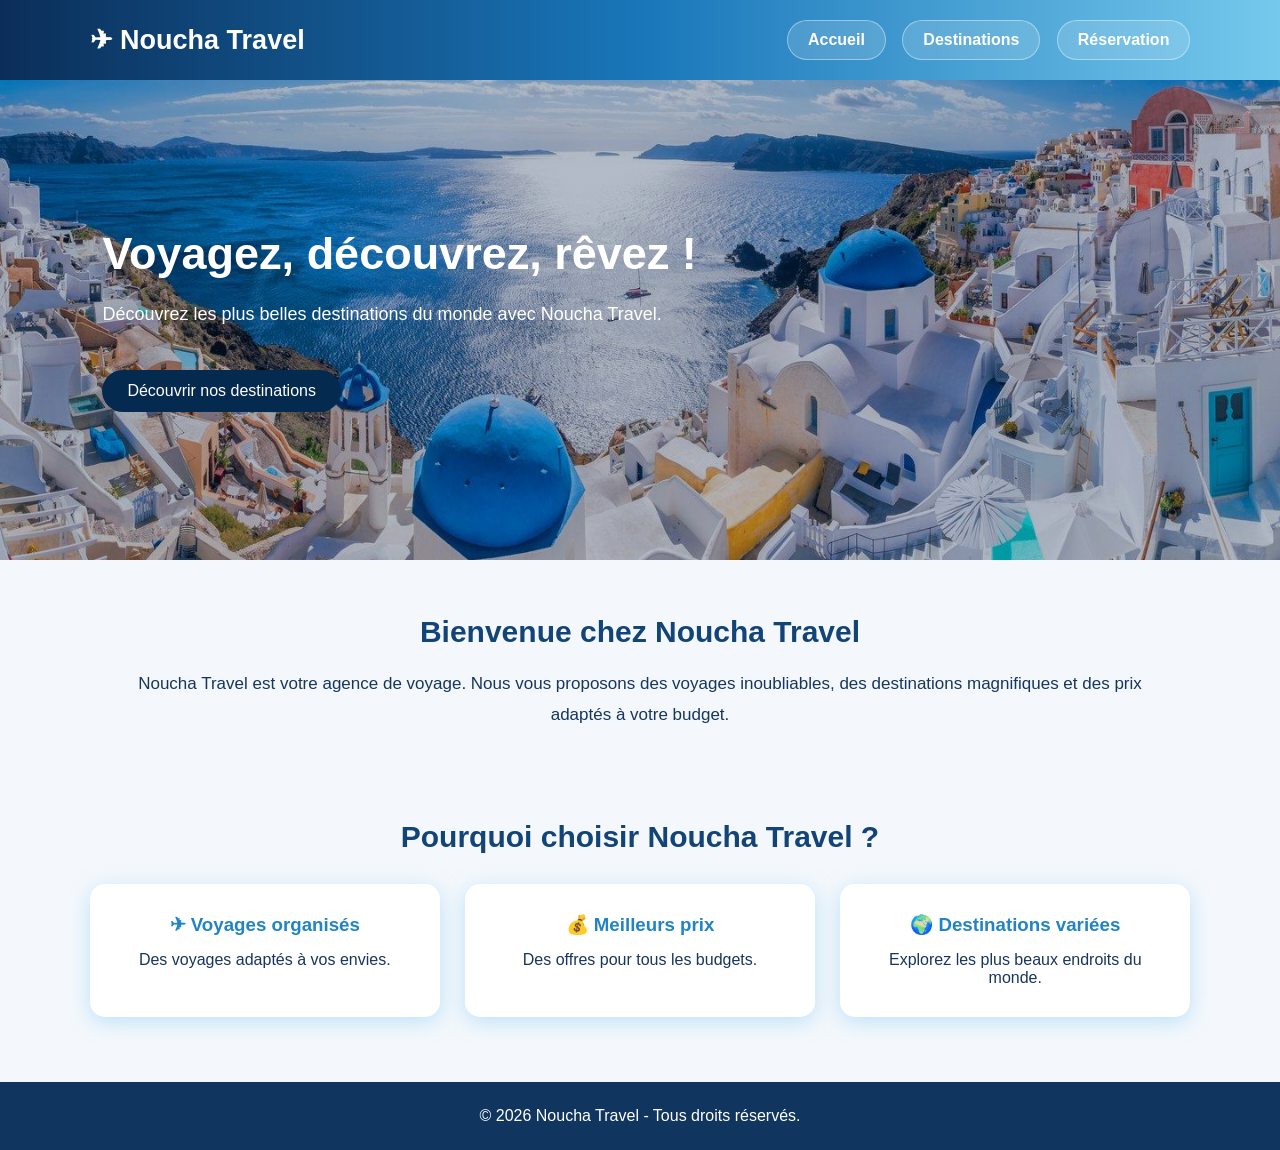
==== index.html @ 862ea815 "Initial commit - Noucha Travel" ====
<!DOCTYPE html>
<html lang="fr">
<head>
    <meta charset="UTF-8">
    <meta name="viewport" content="width=device-width, initial-scale=1.0">
    <title>Noucha Travel - Accueil</title>
    <link rel="stylesheet" href="style.css">
</head>

<body>

<header>
    <h1>✈ Noucha Travel</h1>

    <nav>
        <a href="index.html">Accueil</a>
        <a href="destination.html">Destinations</a>
        <a href="reservation.html">Réservation</a>
    </nav>
</header>

<section class="hero">
    <div class="hero-content">
        <h2>Voyagez, découvrez, rêvez !</h2>
        <p>Découvrez les plus belles destinations du monde
           avec Noucha Travel.</p>

        <a href="destination.html" class="btn">
            Découvrir nos destinations
        </a>
    </div>
</section>

<section class="about">
    <h2>Bienvenue chez Noucha Travel</h2>

    <p>
        Noucha Travel est votre agence de voyage.
        Nous vous proposons des voyages inoubliables,
        des destinations magnifiques et des prix
        adaptés à votre budget.
    </p>
</section>

<section class="services">
    <h2>Pourquoi choisir Noucha Travel ?</h2>

    <div class="service-container">
        <div class="service">
            <h3>✈ Voyages organisés</h3>
            <p>Des voyages adaptés à vos envies.</p>
        </div>

        <div class="service">
            <h3>💰 Meilleurs prix</h3>
            <p>Des offres pour tous les budgets.</p>
        </div>

        <div class="service">
            <h3>🌍 Destinations variées</h3>
            <p>Explorez les plus beaux endroits du monde.</p>
        </div>
    </div>
</section>

<footer>
    <p>© 2026 Noucha Travel - Tous droits réservés.</p>
</footer>

</body>
</html>
---- style.css ----
*,*::after,*::before{
    margin: 0;
    padding: 0;
    box-sizing: border-box;
}

body {
    font-family: Arial, sans-serif;
    background-color: #f4f8fc;
    color: #17365d;
}

/* HEADER */

header {
    background: linear-gradient(90deg, #0b2e59, #1976b9, #75c9ed);
    padding: 20px 7%;
    display: flex;
    justify-content: space-between;
    align-items: center;
    box-shadow: 0px 5px 15px rgba(10, 45, 85, 0.4);
}
header h1 {
    color: white;
    font-size: 27px;
}


nav a {
    display: inline-block;
    text-decoration: none;
    color: white;
    background: rgba(255, 255, 255, 0.15);
    padding: 10px 20px;
    margin-left: 12px;
    border-radius: 25px;
    font-weight: bold;
    border: 1px solid rgba(255, 255, 255, 0.4);
    transition: all 0.3s ease;
}
/* HOVER */

nav a:hover {
    background-color: white;
    color: #124477;
    transform: scale(1.1);
    box-shadow: 0 5px 15px rgba(0, 0, 0, 0.2);
}

/* ACCUEIL */

.hero {
    height: 480px;
    background-image:
    linear-gradient(rgba(0,30,70,0.3), rgba(0,30,70,0.3)),
    url("p2.jpeg");
    background-size: cover;
    background-position: center;
    display: flex;
    align-items: center;
    padding: 50px 8%;
    color: white;
}

.hero-content {
    max-width: 600px;
}

.hero h2 {
    font-size: 45px;
    margin-bottom: 20px;
} 

.hero p {
    font-size: 18px;
    margin-bottom: 30px;
    line-height: 1.6;
}

.btn {
    display: inline-block;
    background-color: #052a4f;
    color: white;
    padding: 12px 25px;
    text-decoration: none;
    border-radius: 25px;
    margin-top: 12px;

    animation: float 2s ease-in-out infinite;
}

@keyframes float {
    0% {
        transform: translateY(0);
    }

    50% {
        transform: translateY(-5px);
    }

    100% {
        transform: translateY(0);
    }
}

.btn:hover {
    background-color: #3a6176;
}

/* ABOUT */

.about {
    text-align: center;
    padding: 55px 10%;
}

.about h2, .services h2 {
    font-size: 30px;
    margin-bottom: 20px;
    color: #124477;
}

.about p {
    font-size: 17px;
    line-height: 1.8;
}

/* SERVICES */

.services {
    text-align: center;
    padding: 35px 7%;
}

.service-container {
    display: flex;
    justify-content: center;
    gap: 25px;
    margin-top: 30px;
}

.service {
    background-color: white;
    padding: 30px 20px;
    border-radius: 15px;
    flex: 1;
    box-shadow: 0 5px 20px rgba(135, 206, 250, 0.5);
}

.service h3 {
    margin-bottom: 15px;
    color: #2184c6;
}

/* TITRES DES PAGES */

.page-title {
    text-align: center;
    padding: 45px 15px;
    background: 
        linear-gradient(rgba(220, 238, 255, 0.25), rgba(220, 238, 255, 0.25)),
        url("f.jpg");

    background-size: cover;
    background-position: center;
    background-repeat: no-repeat;
}

.page-title h2 {
    font-size: 70px;
    margin-bottom: 12px;
}

/* DESTINATIONS */

.destinations {
    display: flex;
    justify-content: center;
    flex-wrap: wrap;
    gap: 25px;
    padding: 50px 5%;
}

.destination-card {
    background-color: white;
    width: 260px;
    text-align: center;
    padding-bottom: 25px;
    border-radius: 15px;
    overflow: hidden;
    box-shadow: 0 4px 15px rgba(100, 149, 237, 0.20);

    transition: transform 0.3s ease;
}

.destination-card:hover {
    transform: scale(1.05);
}
.destination-card img {
    width: 100%;
    height: 190px;
    object-fit: cover;
}

.destination-card h3 {
    margin: 18px 0 10px;
    font-size: 23px;
}

.destination-card p {
    margin: 10px;
}

.price {
    color: #1686b9;
    font-weight: bold;
}
/*wsolt houni*/

/* FORMULAIRE */

.form-container {
    background-color: white;
    width: 65%;
    max-width: 650px;
    margin: 40px auto;
    padding: 35px;
    border-radius: 15px;
    box-shadow: 0 4px 20px #d0dce9;
}

.form-container h2 {
    text-align: center;
    margin-bottom: 30px;
    color: #124477;
}

form label {
    display: block;
    font-weight: bold;
    margin: 15px 0 8px;
}

form input:not([type="radio"]),
form select,
form textarea {
    width: 100%;
    padding: 12px;
    border: 1px solid #bdcfe0;
    border-radius: 7px;
    font-size: 15px;
}

form input:focus,
form select:focus,
form textarea:focus {
    outline: 2px solid #42a5d9;
}

.radio-group {
    display: flex;
    align-items: center;
    gap: 10px;
    flex-wrap: wrap;
}

.form-buttons {
    display: flex;
    justify-content: center;
    gap: 15px;
    margin-top: 25px;
}

.form-buttons button {
    padding: 12px 25px;
    border: none;
    border-radius: 20px;
    background-color: #124477;
    color: white;
    cursor: pointer;
}

.form-buttons .reset {
    background-color: #7c8da0;
}

.form-buttons button:hover {
    opacity: 0.8;
}

/* FOOTER */

footer {
    background-color: #10365f;
    color: white;
    text-align: center;
    padding: 25px;
    margin-top: 30px;
}

/* RESPONSIVE */

@media (max-width: 700px) {

    header {
        flex-direction: column;
        gap: 20px;
    }

    nav a {
        margin: 5px;
        font-size: 14px;
    }

    .hero h2 {
        font-size: 30px;
    }

    .service-container {
        flex-direction: column;
    }

    .form-container {
        width: 92%;
        padding: 20px;
    }
}
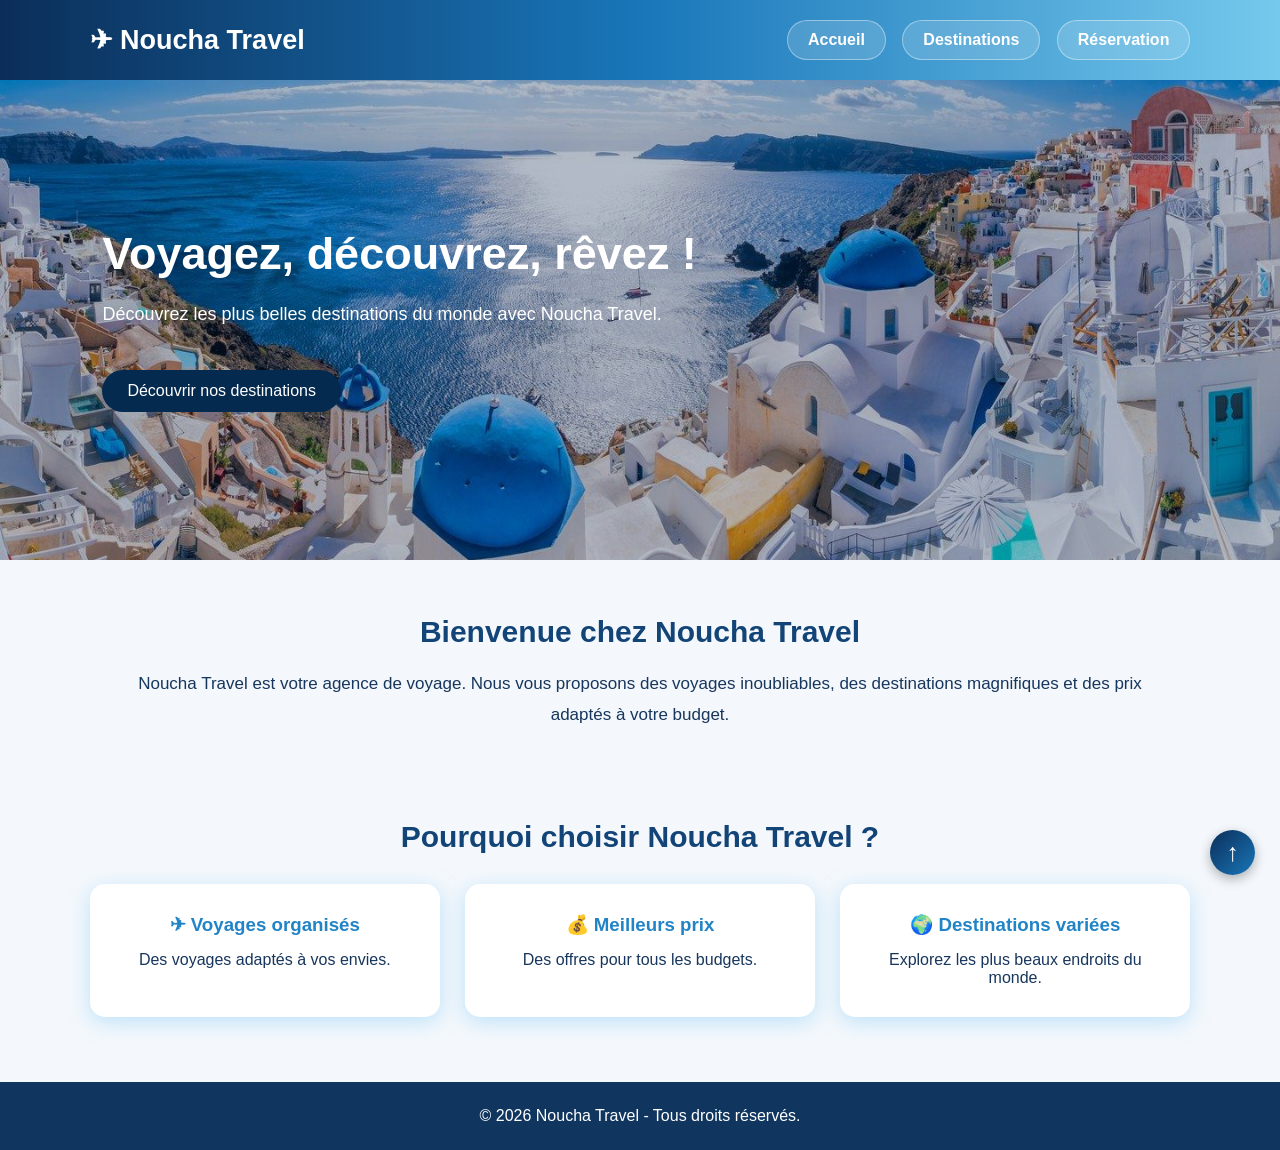
==== commit be06e6ad: "Mise à jour du projet" ====
--- a/index.html
+++ b/index.html
@@ -67,6 +67,6 @@
 <footer>
     <p>© 2026 Noucha Travel - Tous droits réservés.</p>
 </footer>
-
+<a href="#" class="back-to-top">↑</a>
 </body>
 </html>
--- a/style.css
+++ b/style.css
@@ -222,12 +222,12 @@
 
 .form-container {
     background-color: white;
-    width: 65%;
-    max-width: 650px;
+    width: 100%;
+    max-width: 800px;
     margin: 40px auto;
     padding: 35px;
     border-radius: 15px;
-    box-shadow: 0 4px 20px #d0dce9;
+    box-shadow: 0 4px 20px #031c37;
 }
 
 .form-container h2 {
@@ -326,3 +326,43 @@
         padding: 20px;
     }
 }
+form input:focus,
+form select:focus,
+form textarea:focus {
+    background-color: #124477;
+    color: white;
+    outline: 2px solid #42a5d9;
+}
+
+form input:focus::placeholder,
+form textarea:focus::placeholder {
+    color: white;
+}
+/* RETOUR EN HAUT */
+.back-to-top {
+    position: fixed;
+    bottom: 25px;
+    right: 25px;
+    width: 45px;
+    height: 45px;
+    background: linear-gradient(135deg, #0b2e59, #1976b9);
+    color: white;
+    text-decoration: none;
+    font-size: 25px;
+    font-weight: bold;
+    display: flex;
+    justify-content: center;
+    align-items: center;
+    border-radius: 50%;
+    box-shadow: 0 4px 12px rgba(0, 0, 0, 0.3);
+    transition: all 0.3s ease;
+}
+
+.back-to-top:hover {
+    background: #75c9ed;
+    color: #0b2e59;
+    transform: translateY(-5px);
+}
+html {
+    scroll-behavior: smooth;
+}
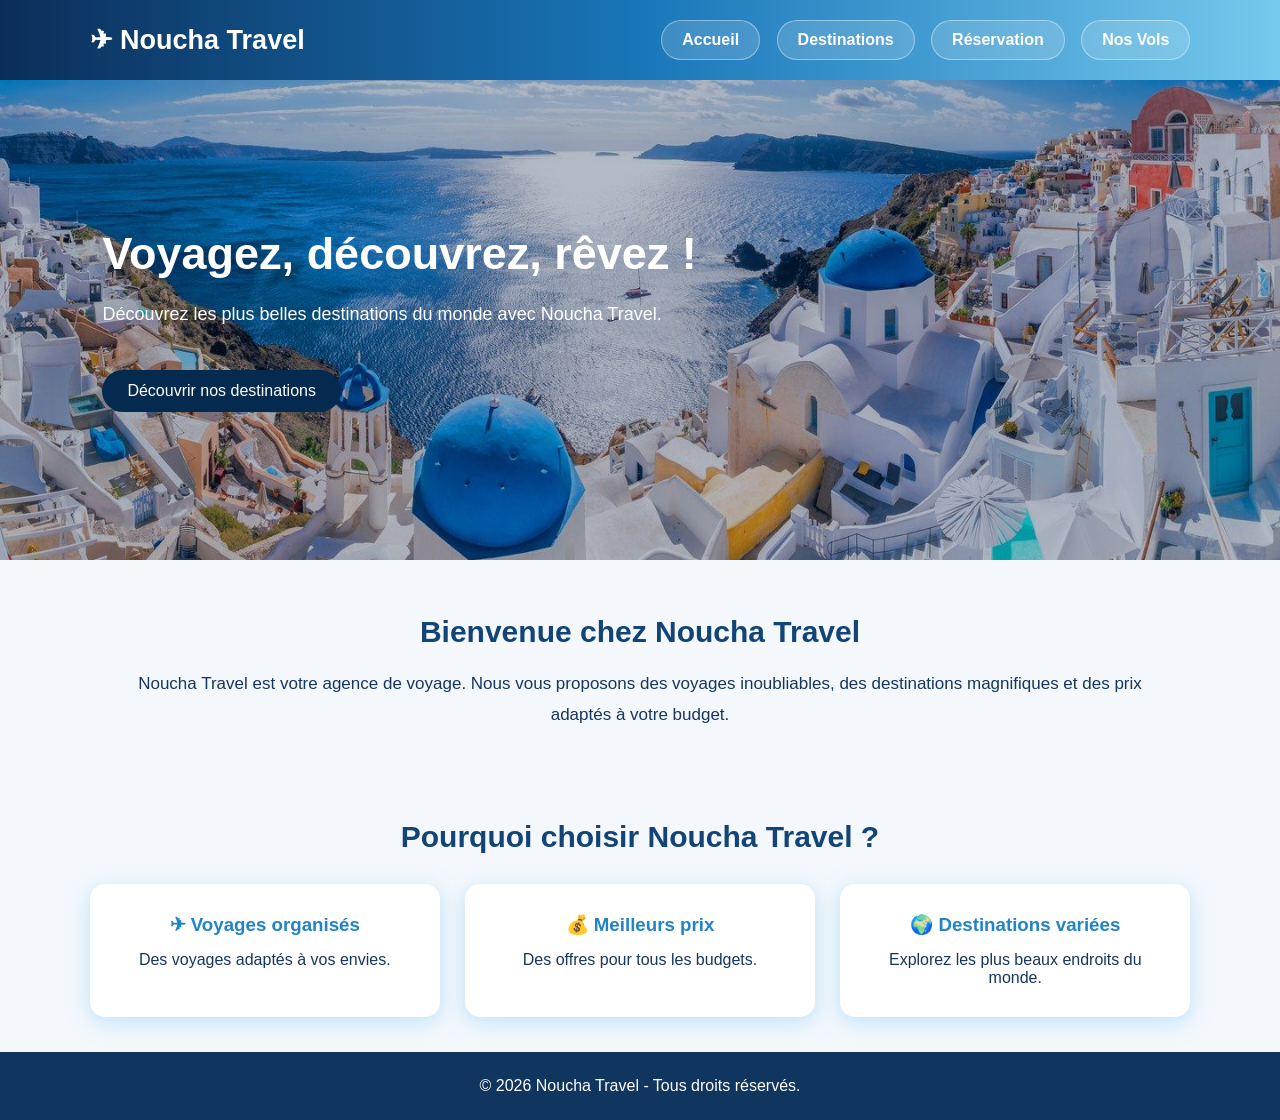
==== commit 20c1367e: "Mise a jour du projet Noucha Travel/ajouter un autre page html nos vols et leur controle js" ====
--- a/index.html
+++ b/index.html
@@ -17,8 +17,10 @@
         <a href="index.html">Accueil</a>
         <a href="destination.html">Destinations</a>
         <a href="reservation.html">Réservation</a>
+        <a href="vols.html">Nos Vols</a>
     </nav>
 </header>
+<main>
 
 <section class="hero">
     <div class="hero-content">
@@ -64,9 +66,10 @@
     </div>
 </section>
 
+
 <footer>
     <p>© 2026 Noucha Travel - Tous droits réservés.</p>
-</footer>
-<a href="#" class="back-to-top">↑</a>
+</footer
+></main>
 </body>
 </html>
--- a/style.css
+++ b/style.css
@@ -5,10 +5,19 @@
     box-sizing: border-box;
 }
 
+html,
+body {
+    min-height: 100%;
+}
+
 body {
     font-family: Arial, sans-serif;
     background-color: #f4f8fc;
     color: #17365d;
+
+    min-height: 100vh;
+    display: flex;
+    flex-direction: column;
 }
 
 /* HEADER */
@@ -216,7 +225,6 @@
     color: #1686b9;
     font-weight: bold;
 }
-/*wsolt houni*/
 
 /* FORMULAIRE */
 
@@ -251,13 +259,6 @@
     border-radius: 7px;
     font-size: 15px;
 }
-
-form input:focus,
-form select:focus,
-form textarea:focus {
-    outline: 2px solid #42a5d9;
-}
-
 .radio-group {
     display: flex;
     align-items: center;
@@ -290,13 +291,15 @@
 }
 
 /* FOOTER */
-
 footer {
     background-color: #10365f;
     color: white;
     text-align: center;
     padding: 25px;
-    margin-top: 30px;
+    margin-top: auto;
+}
+main {
+    flex: 1;
 }
 
 /* RESPONSIVE */
@@ -365,4 +368,253 @@
 }
 html {
     scroll-behavior: smooth;
-}+}
+
+/* =========================
+   PAGE NOS VOLS
+========================= */
+
+.vols-intro {
+    text-align: center;
+    padding: 40px 20px;
+}
+
+.vols-intro h2 {
+    color: #17365d;
+    margin-bottom: 15px;
+}
+
+.vols-intro p {
+    max-width: 700px;
+    margin: auto;
+    line-height: 1.7;
+}
+
+
+/* RECHERCHE */
+
+.recherche-vols {
+    background-color: white;
+    max-width: 900px;
+    margin: 20px auto 50px;
+    padding: 30px;
+    border-radius: 15px;
+    box-shadow: 0 4px 15px rgba(0, 0, 0, 0.08);
+}
+
+.recherche-vols h2 {
+    text-align: center;
+    margin-bottom: 25px;
+    color: #17365d;
+}
+
+#formRechercheVol {
+    display: flex;
+    flex-wrap: wrap;
+    align-items: end;
+    justify-content: center;
+    gap: 20px;
+}
+
+.champ-vol {
+    display: flex;
+    flex-direction: column;
+    gap: 8px;
+    flex: 1;
+    min-width: 180px;
+}
+
+.champ-vol label {
+    font-weight: bold;
+    color: #17365d;
+}
+
+.champ-vol select {
+    padding: 12px;
+    border: 1px solid #b7d9ed;
+    border-radius: 8px;
+    background-color: #f4f8fc;
+    color: #17365d;
+    outline: none;
+}
+
+.champ-vol select:focus {
+    border-color: #1976b9;
+}
+
+#messageRecherche {
+    text-align: center;
+    color: #1976b9;
+    margin-top: 20px;
+    font-weight: bold;
+}
+
+
+/* CARTES DES VOLS */
+
+.vols-section {
+    padding: 30px 7%;
+}
+
+.vols-section > h2 {
+    text-align: center;
+    color: #17365d;
+    margin-bottom: 35px;
+}
+
+.vols-container {
+    display: flex;
+    flex-wrap: wrap;
+    justify-content: center;
+    gap: 25px;
+}
+
+.vol-card {
+    background-color: white;
+    width: 280px;
+    border-radius: 15px;
+    overflow: hidden;
+    box-shadow: 0 4px 15px rgba(0, 0, 0, 0.10);
+    transition: 0.3s;
+}
+
+.vol-card:hover {
+    transform: translateY(-8px);
+    box-shadow: 0 8px 20px rgba(25, 118, 185, 0.20);
+}
+
+.vol-card img {
+    width: 100%;
+    height: 180px;
+    object-fit: cover;
+}
+
+.vol-info {
+    padding: 20px;
+}
+
+.vol-info h3 {
+    color: #17365d;
+    margin-bottom: 15px;
+}
+
+.vol-info p {
+    margin: 10px 0;
+    color: #52677d;
+    font-size: 14px;
+}
+
+.vol-info .price {
+    color: #1686b9;
+    font-size: 18px;
+    font-weight: bold;
+    margin: 18px 0;
+}
+/* MESSAGE AUCUN VOL */
+
+#aucunVol {
+    display: none;
+    text-align: center;
+    color: #b83232;
+    font-weight: bold;
+    margin: 30px 0;
+}
+/* INFORMATIONS */
+
+.vols-info {
+    padding: 40px 7%;
+    text-align: center;
+}
+
+.vols-info h2 {
+    color: #17365d;
+    margin-bottom: 30px;
+}
+
+
+/* RESPONSIVE */
+
+@media (max-width: 700px) {
+
+    .recherche-vols {
+        margin: 20px;
+        padding: 20px;
+    }
+
+    #formRechercheVol {
+        flex-direction: column;
+        align-items: stretch;
+    }
+
+    .champ-vol {
+        width: 100%;
+    }
+
+    .vol-card {
+        width: 100%;
+        max-width: 350px;
+    }
+
+    .vols-section {
+        padding: 20px;
+    }
+
+}
+
+/* FORMULAIRE RESERVATION BILLET */
+
+#reservationBillet {
+    margin: 50px auto;
+}
+
+#reservationBillet h2 {
+    text-align: center;
+    color: #17365d;
+    margin-bottom: 15px;
+}
+
+#reservationBillet > p {
+    text-align: center;
+    margin-bottom: 25px;
+}
+
+#formBillet {
+    display: flex;
+    flex-direction: column;
+    gap: 12px;
+}
+
+#formBillet label {
+    font-weight: bold;
+    color: #17365d;
+}
+
+#formBillet input,
+#formBillet select {
+    width: 100%;
+    padding: 12px;
+    border: 1px solid #b7d9ed;
+    border-radius: 8px;
+    background-color: #f4f8fc;
+    color: #17365d;
+}
+
+#formBillet input:focus,
+#formBillet select:focus {
+    outline: none;
+    border-color: #1976b9;
+}
+
+#formBillet .form-buttons {
+    display: flex;
+    flex-wrap: wrap;
+    justify-content: center;
+    gap: 15px;
+    margin-top: 20px;
+}
+
+#messageBillet {
+    text-align: center;
+    font-weight: bold;
+    margin-top: 15px;
+}
